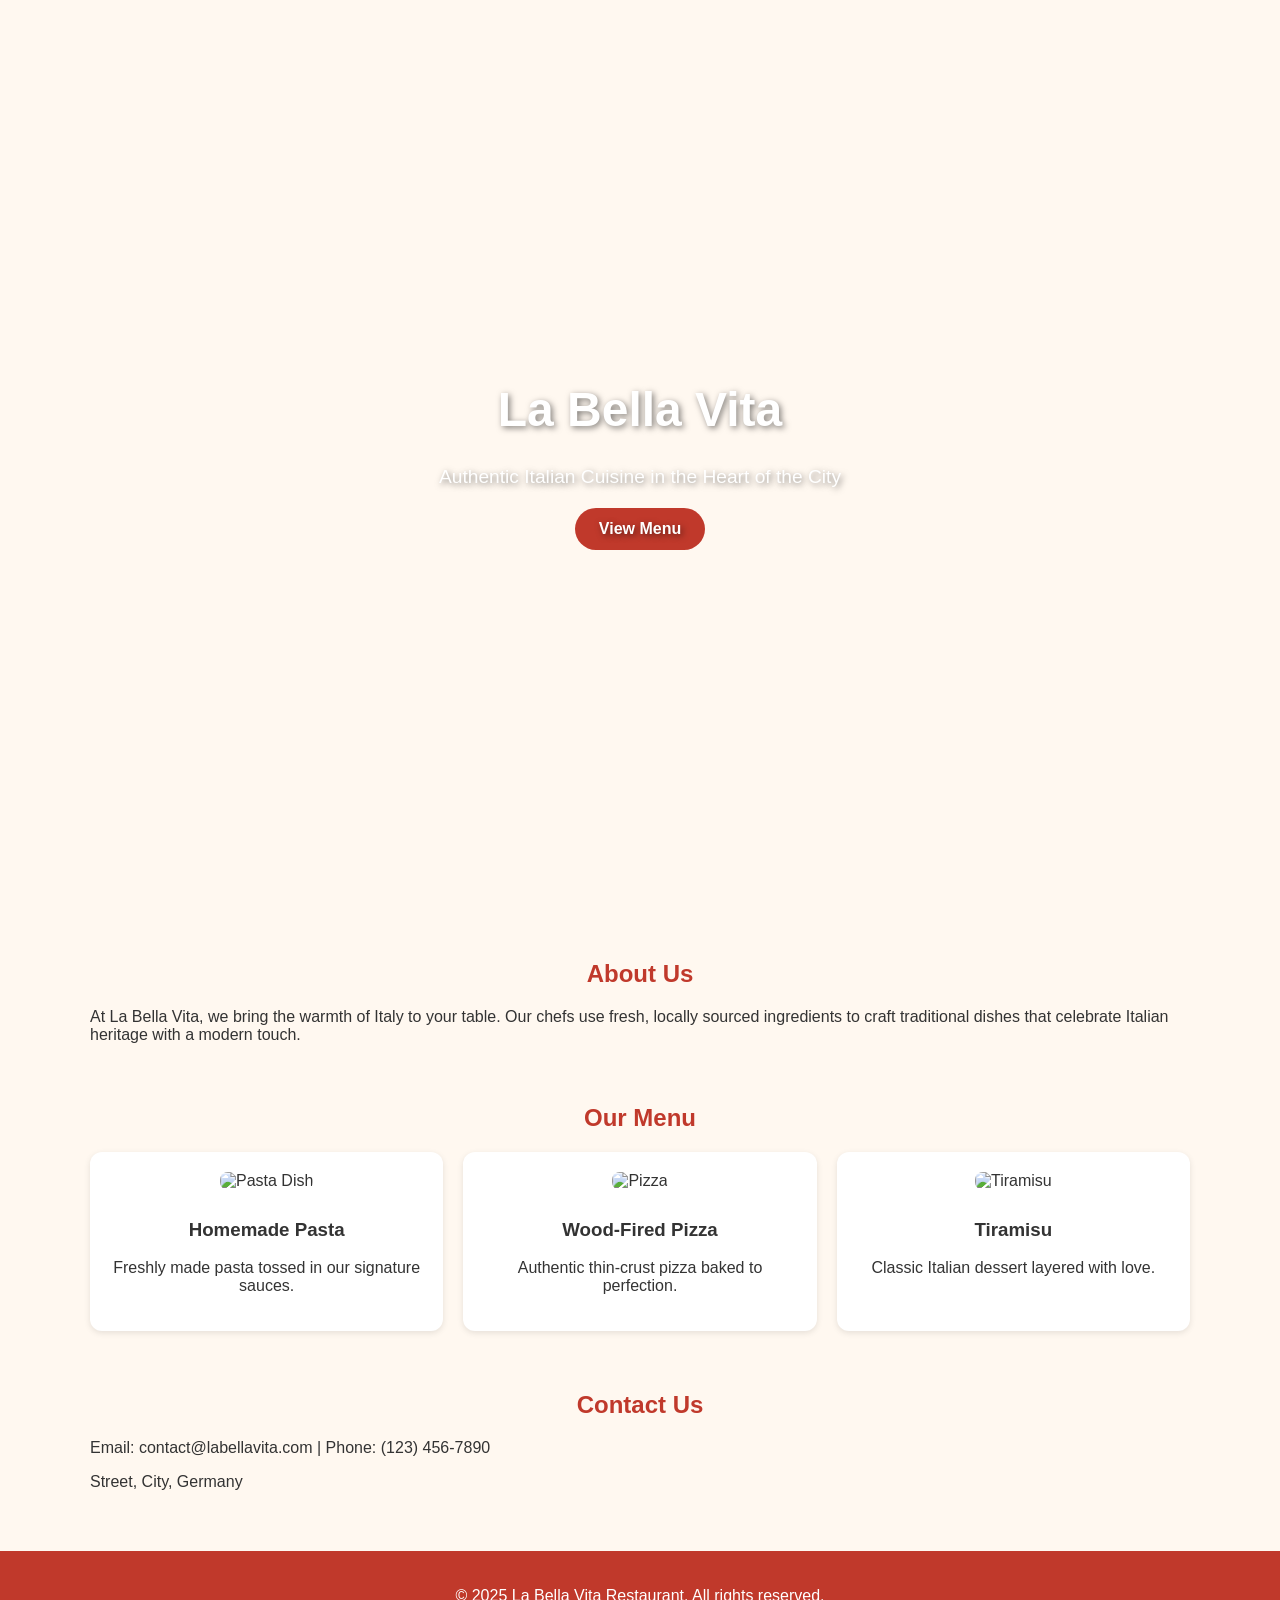
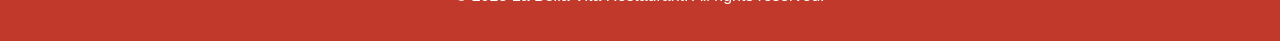
==== index.html @ 22306343 "add: index and style" ====
<!DOCTYPE html>
<html lang="en">
  <head>
    <meta charset="UTF-8" />
    <meta name="viewport" content="width=device-width, initial-scale=1.0" />
    <title>La Bella Vita</title>
    <link rel="stylesheet" href="style.css" />
  </head>
  <body>
    <header>
      <h1>La Bella Vita</h1>
      <p>Authentic Italian Cuisine in the Heart of the City</p>
      <a href="#menu">View Menu</a>
    </header>

    <section class="about">
      <h2>About Us</h2>
      <p>
        At La Bella Vita, we bring the warmth of Italy to your table. Our chefs
        use fresh, locally sourced ingredients to craft traditional dishes that
        celebrate Italian heritage with a modern touch.
      </p>
    </section>

    <section class="menu" id="menu">
      <h2>Our Menu</h2>
      <div class="menu-items">
        <div class="menu-item">
          <img
            src="https://t3.ftcdn.net/jpg/01/02/45/24/360_F_102452448_WDysmJoua3mX0RkYL5wD2m4NVzZjNUPj.jpg"
            alt="Pasta Dish"
          />
          <h3>Homemade Pasta</h3>
          <p>Freshly made pasta tossed in our signature sauces.</p>
        </div>
        <div class="menu-item">
          <img
            src="https://st2.depositphotos.com/5260901/7749/i/450/depositphotos_77490208-stock-photo-delicious-cheese-stringy-slice-lifted.jpg"
            alt="Pizza"
          />
          <h3>Wood-Fired Pizza</h3>
          <p>Authentic thin-crust pizza baked to perfection.</p>
        </div>
        <div class="menu-item">
          <img
            src="https://t3.ftcdn.net/jpg/03/28/01/60/360_F_328016056_Ro67OjyMT2dnGFL6v4VKKoAkIcakElTW.jpg"
            alt="Tiramisu"
          />
          <h3>Tiramisu</h3>
          <p>Classic Italian dessert layered with love.</p>
        </div>
      </div>
    </section>

    <section class="contact" id="contact">
      <h2>Contact Us</h2>
      <p>Email: contact@labellavita.com | Phone: (123) 456-7890</p>
      <p>Street, City, Germany</p>
    </section>

    <footer>
      <p>&copy; 2025 La Bella Vita Restaurant. All rights reserved.</p>
    </footer>
  </body>
</html>
---- style.css ----
body {
  margin: 0;
  font-family: "Segoe UI", Tahoma, Geneva, Verdana, sans-serif;
  color: #333;
  background-color: #fff8f0;
}

header {
  background: url("restaurant-banner.jpg") center/cover no-repeat;
  height: 100vh;
  display: flex;
  flex-direction: column;
  justify-content: center;
  align-items: center;
  color: white;
  text-shadow: 2px 2px 6px rgba(0, 0, 0, 0.5);
  text-align: center;
  padding: 0 20px;
}

header h1 {
  font-size: 3rem;
  margin-bottom: 10px;
}

header p {
  font-size: 1.2rem;
  margin-bottom: 20px;
}

header a {
  background-color: #c0392b;
  padding: 12px 24px;
  color: white;
  text-decoration: none;
  border-radius: 25px;
  font-weight: bold;
  transition: background-color 0.3s ease;
}

header a:hover {
  background-color: #a93226;
}

section {
  max-width: 1100px;
  margin: 60px auto;
  padding: 0 20px;
}

.about,
.menu,
.contact {
  margin-bottom: 60px;
}

h2 {
  text-align: center;
  margin-bottom: 20px;
  color: #c0392b;
}

.menu-items {
  display: grid;
  grid-template-columns: repeat(auto-fit, minmax(250px, 1fr));
  gap: 20px;
}

.menu-item {
  background: white;
  padding: 20px;
  border-radius: 12px;
  box-shadow: 0 2px 6px rgba(0, 0, 0, 0.1);
  text-align: center;
}

.menu-item img {
  max-width: 100%;
  max-height: 200px;
  border-radius: 8px;
  margin-bottom: 10px;
}

footer {
  background-color: #c0392b;
  color: white;
  text-align: center;
  padding: 20px;
}

@media (max-width: 600px) {
  header h1 {
    font-size: 2rem;
  }
  header p {
    font-size: 1rem;
  }
}
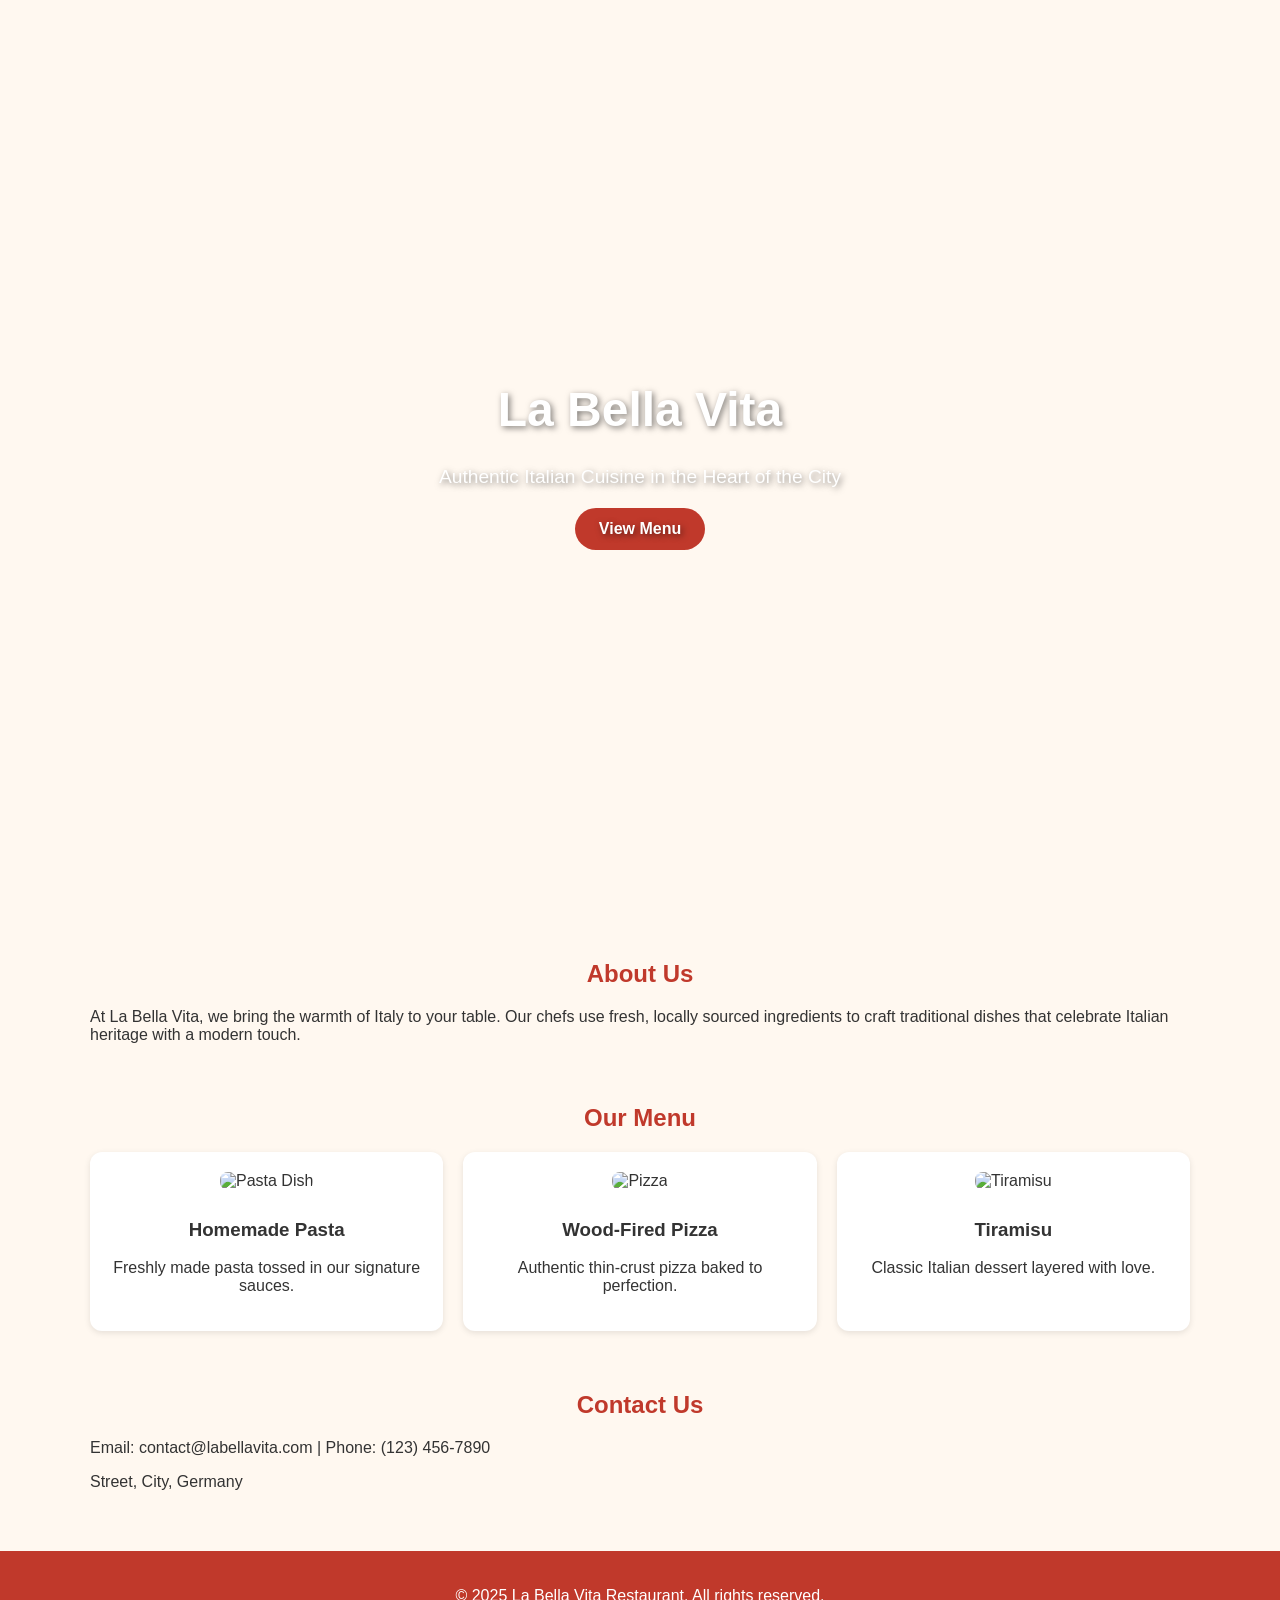
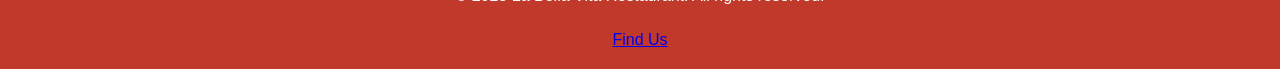
==== commit 8ce0cd58: "add find-us page" ====
--- a/index.html
+++ b/index.html
@@ -60,6 +60,9 @@
 
     <footer>
       <p>&copy; 2025 La Bella Vita Restaurant. All rights reserved.</p>
+      <a href="find-us.html" style="margin-top: 10px; display: inline-block"
+        >Find Us</a
+      >
     </footer>
   </body>
 </html>
